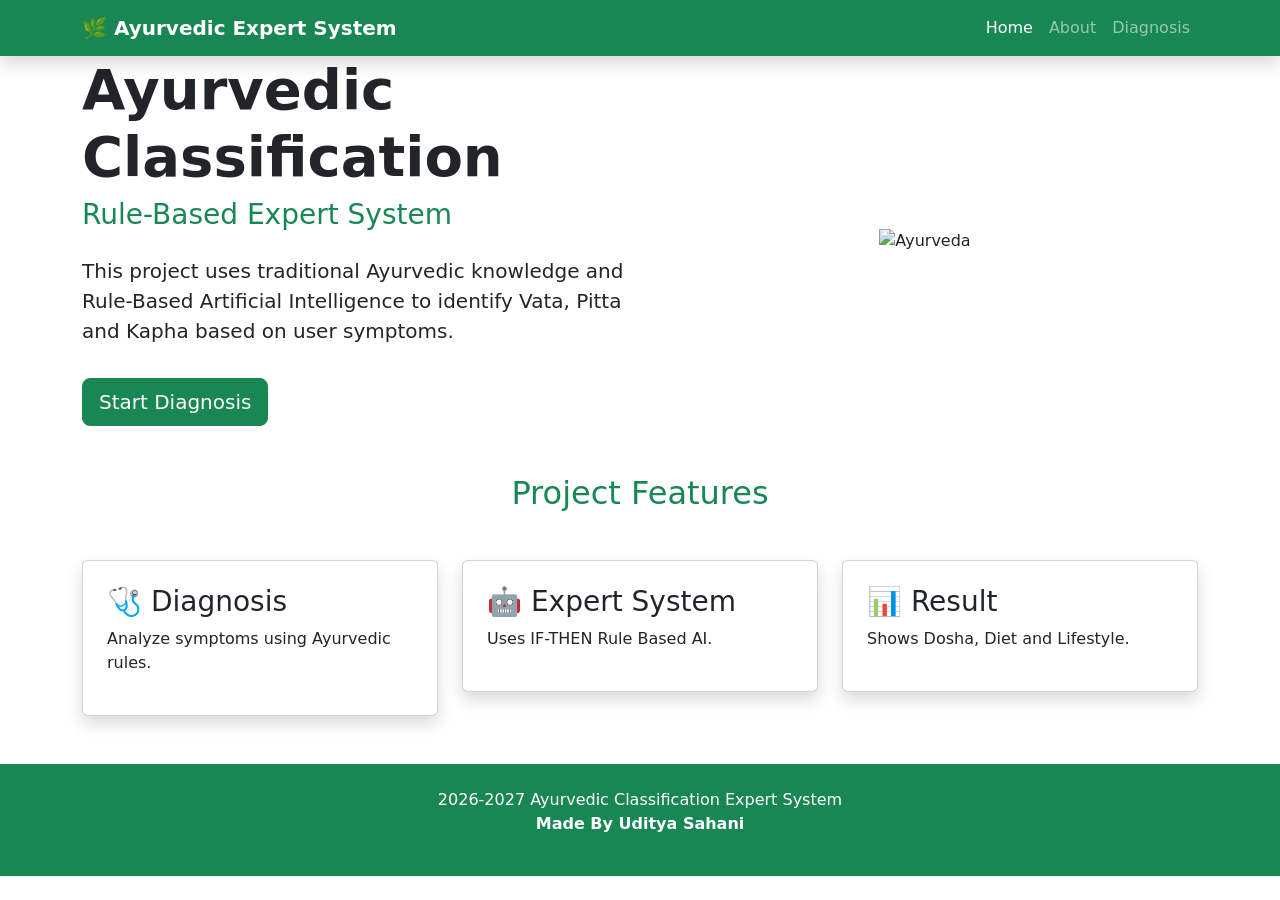
==== index.html @ 4fa50b80 "Add files via upload" ====
<!DOCTYPE html>
<html lang="en">
<head>
    <meta charset="UTF-8">
    <meta name="viewport" content="width=device-width, initial-scale=1.0">
    <title>Ayurvedic Expert System</title>

    <!-- Bootstrap -->
    <link href="https://cdn.jsdelivr.net/npm/bootstrap@5.3.3/dist/css/bootstrap.min.css" rel="stylesheet">

    <!-- CSS -->
    <link rel="stylesheet" href="../CSS files/style.css">
</head>
<body>

<!-- Navbar -->
<nav class="navbar navbar-expand-lg navbar-dark bg-success shadow">
    <div class="container">
        <a class="navbar-brand fw-bold" href="#">
            🌿 Ayurvedic Expert System
        </a>

        <button class="navbar-toggler" type="button"
            data-bs-toggle="collapse"
            data-bs-target="#menu">
            <span class="navbar-toggler-icon"></span>
        </button>

        <div class="collapse navbar-collapse" id="menu">

            <ul class="navbar-nav ms-auto">

                <li class="nav-item">
                    <a class="nav-link active" href="index.html">Home</a>
                </li>

                <li class="nav-item">
                    <a class="nav-link" href="about.html">About</a>
                </li>

                <li class="nav-item">
                    <a class="nav-link" href="diagnosis.html">Diagnosis</a>
                </li>

            </ul>

        </div>
    </div>
</nav>

<!-- Hero Section -->

<section class="hero">

<div class="container">

<div class="row align-items-center">

<div class="col-lg-6">

<h1 class="display-4 fw-bold">

Ayurvedic Classification

</h1>

<h3 class="text-success">

Rule-Based Expert System

</h3>

<p class="lead mt-4">

This project uses traditional Ayurvedic knowledge and
Rule-Based Artificial Intelligence to identify
Vata, Pitta and Kapha based on user symptoms.

</p>

<a href="diagnosis.html" class="btn btn-success btn-lg mt-3">

Start Diagnosis

</a>

</div>

<div class="col-lg-6 text-center">

<img src="../image/hero.png"
class="img-fluid"
alt="Ayurveda">

</div>

</div>

</div>

</section>

<!-- Features -->

<section class="container my-5">

<h2 class="text-center text-success mb-5">

Project Features

</h2>

<div class="row">

<div class="col-md-4">

<div class="card shadow p-4">

<h3>🩺 Diagnosis</h3>

<p>

Analyze symptoms using Ayurvedic rules.

</p>

</div>

</div>

<div class="col-md-4">

<div class="card shadow p-4">

<h3>🤖 Expert System</h3>

<p>

Uses IF-THEN Rule Based AI.

</p>

</div>

</div>

<div class="col-md-4">

<div class="card shadow p-4">

<h3>📊 Result</h3>

<p>

Shows Dosha, Diet and Lifestyle.

</p>

</div>

</div>

</div>

</section>

<!-- Footer -->

<footer class="bg-success text-white text-center p-4">

<p>
2026-2027 Ayurvedic Classification Expert System <br> <b> Made By Uditya Sahani</b>

</p>


</footer>

<script src="https://cdn.jsdelivr.net/npm/bootstrap@5.3.3/dist/js/bootstrap.bundle.min.js"></script>

</body>
</html>
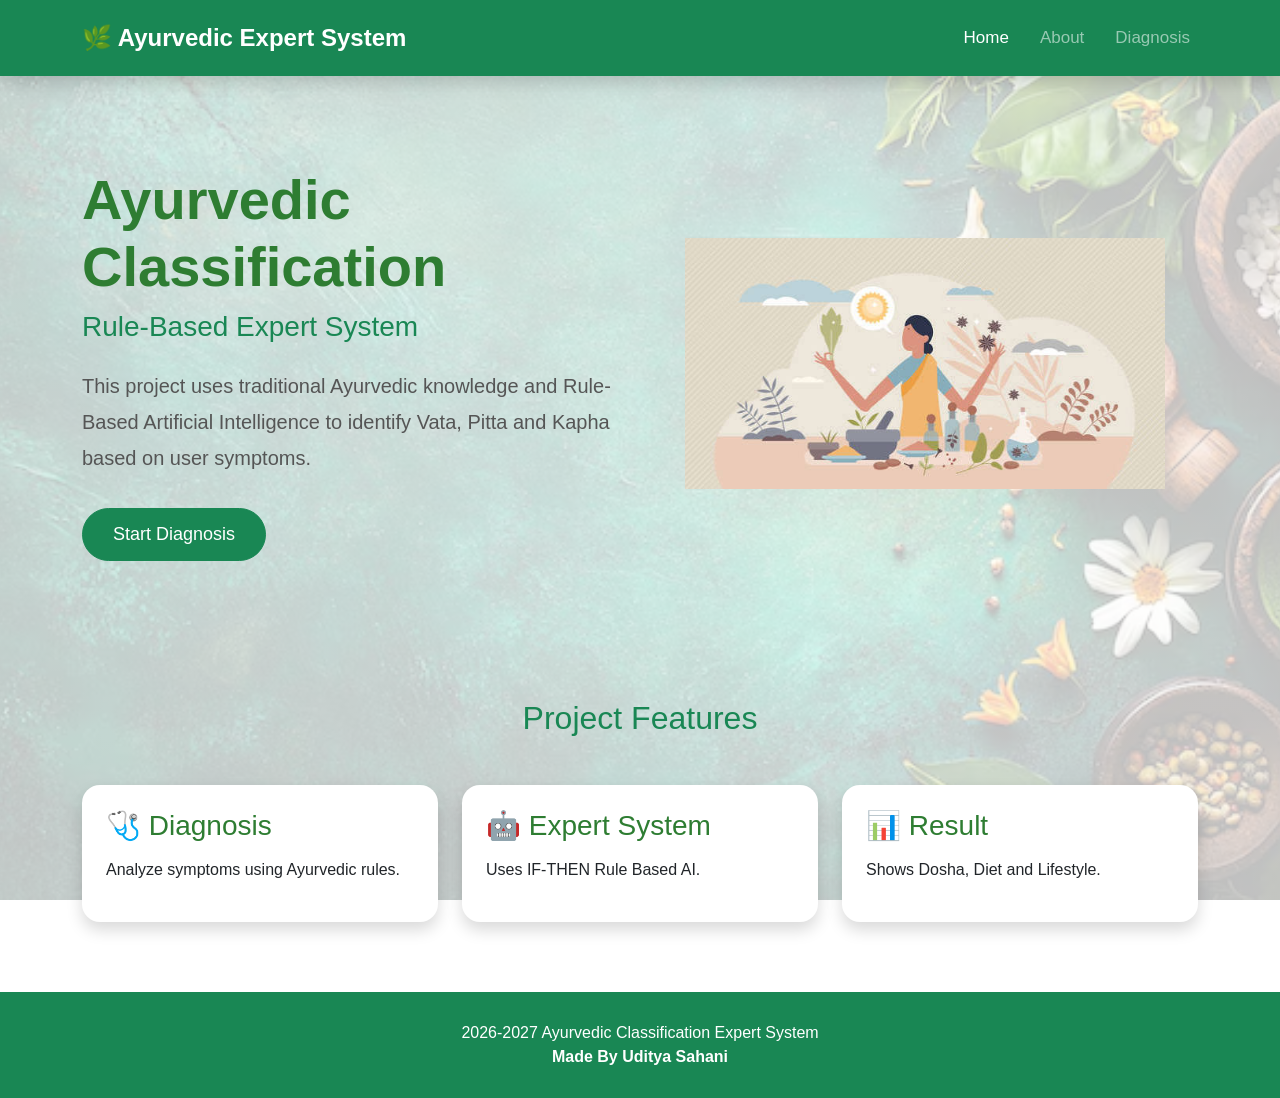
==== commit abe8a04d: "Update index.html" ====
--- a/index.html
+++ b/index.html
@@ -9,7 +9,7 @@
     <link href="https://cdn.jsdelivr.net/npm/bootstrap@5.3.3/dist/css/bootstrap.min.css" rel="stylesheet">
 
     <!-- CSS -->
-    <link rel="stylesheet" href="../CSS files/style.css">
+    <link rel="stylesheet" href="style.css">
 </head>
 <body>
 
@@ -88,7 +88,7 @@
 
 <div class="col-lg-6 text-center">
 
-<img src="../image/hero.png"
+<img src="hero.png"
 class="img-fluid"
 alt="Ayurveda">
 
@@ -179,4 +179,4 @@
 <script src="https://cdn.jsdelivr.net/npm/bootstrap@5.3.3/dist/js/bootstrap.bundle.min.js"></script>
 
 </body>
-</html>+</html>
--- a/style.css
+++ b/style.css
@@ -0,0 +1,166 @@
+/* Google Font */
+@import url('https://fonts.googleapis.com/css2?family=Poppins:wght@300;400;500;600;700&display=swap');
+
+*{
+    margin:0;
+    padding:0;
+    box-sizing:border-box;
+    font-family:'Poppins',sans-serif;
+}
+
+body{
+    color:#333;
+    background:
+        linear-gradient(rgba(255,255,255,0.75), rgba(255,255,255,0.75)),
+        url("H.avif");
+    background-size: cover;
+    background-position: center;
+    background-repeat: no-repeat;
+    background-attachment: fixed;
+
+}
+
+/* Navbar */
+
+.navbar{
+    padding:15px 0;
+}
+
+.navbar-brand{
+    font-size:1.5rem;
+}
+
+.nav-link{
+    font-size:17px;
+    margin-left:15px;
+    transition:.3s;
+}
+
+.nav-link:hover{
+    color:#d4edda !important;
+}
+
+/* Hero Section */
+
+.hero{
+    padding:90px 0;
+    background: transparent;
+}
+
+.hero h1{
+    font-weight:700;
+    color:#2e7d32;
+}
+
+.hero h3{
+    margin-top:10px;
+}
+
+.hero p{
+    line-height:1.8;
+    color:#555;
+}
+
+.hero img{
+    width:100%;
+    max-width:480px;
+    animation:float 3s ease-in-out infinite;
+}
+
+/* Floating Animation */
+
+@keyframes float{
+
+0%{
+transform:translateY(0px);
+}
+
+50%{
+transform:translateY(-12px);
+}
+
+100%{
+transform:translateY(0px);
+}
+
+}
+
+/* Button */
+
+.btn-success{
+    padding:12px 30px;
+    border-radius:30px;
+    font-size:18px;
+}
+
+/* Cards */
+
+.card{
+
+border:none;
+
+border-radius:18px;
+
+transition:.4s;
+
+background:white;
+
+}
+
+.card:hover{
+
+transform:translateY(-10px);
+
+box-shadow:0 15px 35px rgba(0,0,0,.15);
+
+}
+
+.card h3{
+
+color:#2e7d32;
+
+margin-bottom:15px;
+
+}
+
+/* Footer */
+
+footer{
+
+margin-top:70px;
+
+}
+
+footer p{
+
+margin:5px;
+
+}
+
+/* Responsive */
+
+@media(max-width:768px){
+
+.hero{
+
+text-align:center;
+
+padding:60px 20px;
+
+}
+
+.hero img{
+
+margin-top:40px;
+
+width:80%;
+
+}
+
+.card{
+
+margin-bottom:25px;
+
+}
+
+}
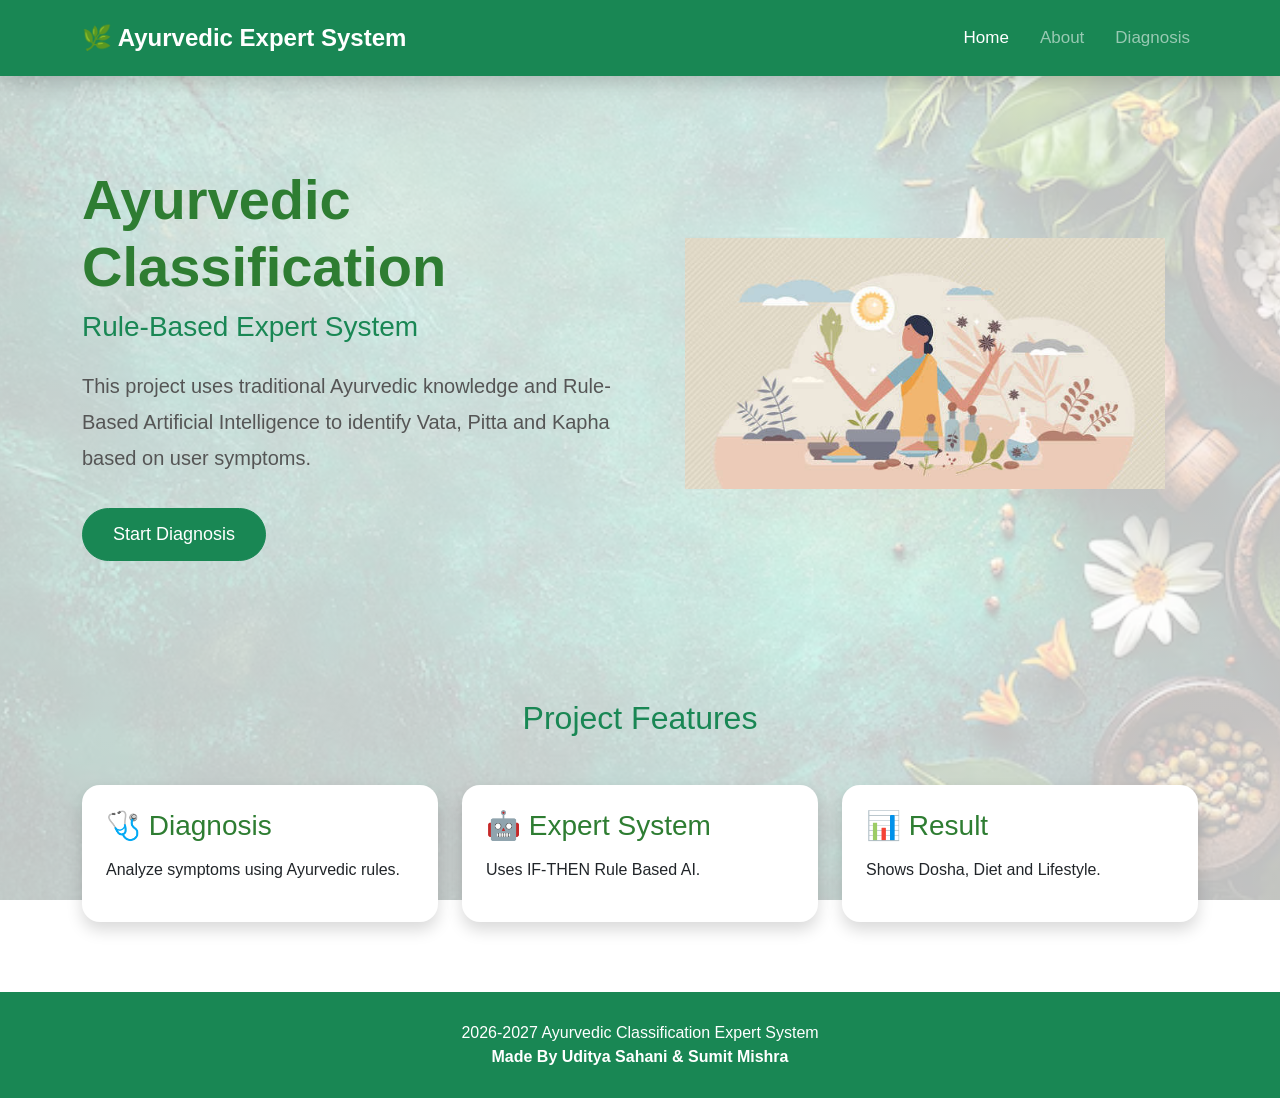
==== commit 5256f67f: "Update index.html" ====
--- a/index.html
+++ b/index.html
@@ -169,7 +169,7 @@
 <footer class="bg-success text-white text-center p-4">
 
 <p>
-2026-2027 Ayurvedic Classification Expert System <br> <b> Made By Uditya Sahani</b>
+2026-2027 Ayurvedic Classification Expert System <br> <b> Made By Uditya Sahani & Sumit Mishra</b>
 
 </p>
 
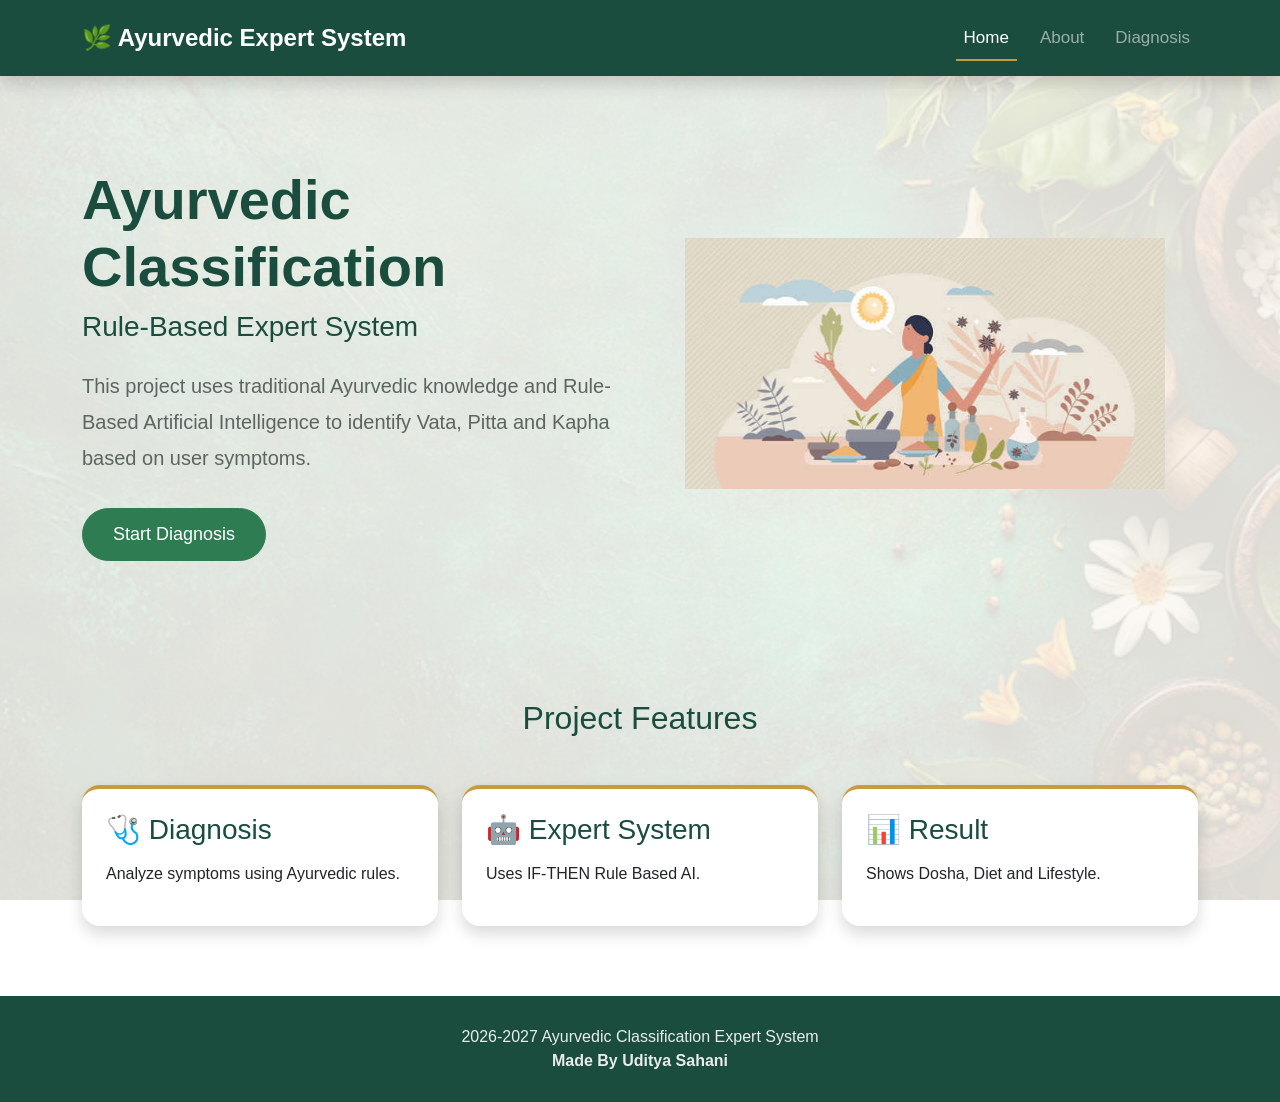
==== commit 96595588: "Add files via upload" ====
--- a/index.html
+++ b/index.html
@@ -9,7 +9,7 @@
     <link href="https://cdn.jsdelivr.net/npm/bootstrap@5.3.3/dist/css/bootstrap.min.css" rel="stylesheet">
 
     <!-- CSS -->
-    <link rel="stylesheet" href="style.css">
+    <link rel="stylesheet" href="../CSS files/style.css">
 </head>
 <body>
 
@@ -56,7 +56,7 @@
 
 <div class="row align-items-center">
 
-<div class="col-lg-6">
+<div class="col-lg-6 reveal-left">
 
 <h1 class="display-4 fw-bold">
 
@@ -86,9 +86,9 @@
 
 </div>
 
-<div class="col-lg-6 text-center">
+<div class="col-lg-6 text-center reveal-right">
 
-<img src="hero.png"
+<img src="../image/hero.png"
 class="img-fluid"
 alt="Ayurveda">
 
@@ -114,7 +114,7 @@
 
 <div class="col-md-4">
 
-<div class="card shadow p-4">
+<div class="card shadow p-4 reveal">
 
 <h3>🩺 Diagnosis</h3>
 
@@ -130,7 +130,7 @@
 
 <div class="col-md-4">
 
-<div class="card shadow p-4">
+<div class="card shadow p-4 reveal">
 
 <h3>🤖 Expert System</h3>
 
@@ -146,7 +146,7 @@
 
 <div class="col-md-4">
 
-<div class="card shadow p-4">
+<div class="card shadow p-4 reveal">
 
 <h3>📊 Result</h3>
 
@@ -169,7 +169,7 @@
 <footer class="bg-success text-white text-center p-4">
 
 <p>
-2026-2027 Ayurvedic Classification Expert System <br> <b> Made By Uditya Sahani & Sumit Mishra</b>
+2026-2027 Ayurvedic Classification Expert System <br> <b> Made By Uditya Sahani</b>
 
 </p>
 
@@ -177,6 +177,7 @@
 </footer>
 
 <script src="https://cdn.jsdelivr.net/npm/bootstrap@5.3.3/dist/js/bootstrap.bundle.min.js"></script>
+<script src="../js/animations.js"></script>
 
 </body>
-</html>
+</html>
--- a/CSS files/style.css
+++ b/CSS files/style.css
@@ -0,0 +1,351 @@
+/* Google Font */
+@import url('https://fonts.googleapis.com/css2?family=Poppins:wght@300;400;500;600;700&display=swap');
+
+:root{
+    --forest-green:#1B4D3E;
+    --leaf-green:#2E7D52;
+    --sage:#6B8F71;
+    --turmeric-gold:#C89B3C;
+    --cream:#FBF8F2;
+    --charcoal:#2B2B2B;
+    --muted-text:#5C6560;
+}
+
+*{
+    margin:0;
+    padding:0;
+    box-sizing:border-box;
+    font-family:'Poppins',sans-serif;
+}
+
+body{
+    color:var(--charcoal);
+    background:
+        linear-gradient(rgba(251,248,242,0.88), rgba(251,248,242,0.88)),
+        url("../image/H.avif");
+    background-size: cover;
+    background-position: center;
+    background-repeat: no-repeat;
+    background-attachment: fixed;
+
+}
+
+/* ============================= */
+/* Bootstrap Color Overrides      */
+/* ============================= */
+
+.bg-success{
+    background-color:var(--forest-green) !important;
+}
+
+.text-success{
+    color:var(--forest-green) !important;
+}
+
+.btn-success{
+    background-color:var(--leaf-green) !important;
+    border-color:var(--leaf-green) !important;
+}
+
+.btn-success:hover,
+.btn-success:focus{
+    background-color:var(--forest-green) !important;
+    border-color:var(--forest-green) !important;
+}
+
+.btn-primary{
+    background-color:var(--turmeric-gold) !important;
+    border-color:var(--turmeric-gold) !important;
+    color:#2b2b2b !important;
+}
+
+.btn-primary:hover,
+.btn-primary:focus{
+    background-color:#b8872e !important;
+    border-color:#b8872e !important;
+    color:#fff !important;
+}
+
+.table-success{
+    --bs-table-bg:rgba(27,77,62,.06) !important;
+}
+
+/* Navbar */
+
+.navbar{
+    padding:15px 0;
+}
+
+.navbar-brand{
+    font-size:1.5rem;
+}
+
+.nav-link{
+    font-size:17px;
+    margin-left:15px;
+    transition:.3s;
+}
+
+.nav-link:hover{
+    color:var(--turmeric-gold) !important;
+}
+
+/* Hero Section */
+
+.hero{
+    padding:90px 0;
+    background: transparent;
+}
+
+.hero h1{
+    font-weight:700;
+    color:var(--forest-green);
+}
+
+.hero h3{
+    margin-top:10px;
+}
+
+.hero p{
+    line-height:1.8;
+    color:var(--muted-text);
+}
+
+.hero img{
+    width:100%;
+    max-width:480px;
+    animation:float 3s ease-in-out infinite;
+}
+
+/* Floating Animation */
+
+@keyframes float{
+
+0%{
+transform:translateY(0px);
+}
+
+50%{
+transform:translateY(-12px);
+}
+
+100%{
+transform:translateY(0px);
+}
+
+}
+
+/* Button */
+
+.btn-success{
+    padding:12px 30px;
+    border-radius:30px;
+    font-size:18px;
+}
+
+/* Cards */
+
+.card{
+
+border:none;
+
+border-radius:18px;
+
+transition:.4s;
+
+background:white;
+
+border-top:4px solid var(--turmeric-gold);
+
+}
+
+.card:hover{
+
+transform:translateY(-10px);
+
+box-shadow:0 15px 35px rgba(27,77,62,.15);
+
+}
+
+.card h3{
+
+color:var(--forest-green);
+
+margin-bottom:15px;
+
+}
+
+/* Footer */
+
+footer{
+
+margin-top:70px;
+background-color:#123529 !important;
+
+}
+
+footer p{
+
+margin:5px;
+opacity:.9;
+
+}
+
+/* ============================= */
+/* Scroll Reveal Animation        */
+/* ============================= */
+
+.reveal{
+    opacity:0;
+    transform:translateY(50px);
+    transition:opacity .8s ease, transform .8s ease;
+}
+
+.reveal.active{
+    opacity:1;
+    transform:translateY(0);
+}
+
+.reveal-left{
+    opacity:0;
+    transform:translateX(-60px);
+    transition:opacity .8s ease, transform .8s ease;
+}
+
+.reveal-left.active{
+    opacity:1;
+    transform:translateX(0);
+}
+
+.reveal-right{
+    opacity:0;
+    transform:translateX(60px);
+    transition:opacity .8s ease, transform .8s ease;
+}
+
+.reveal-right.active{
+    opacity:1;
+    transform:translateX(0);
+}
+
+/* Stagger children (cards etc.) */
+.reveal.active:nth-child(2){ transition-delay:.15s; }
+.reveal.active:nth-child(3){ transition-delay:.3s; }
+.reveal.active:nth-child(4){ transition-delay:.45s; }
+
+/* ============================= */
+/* Click / Ripple Animation       */
+/* ============================= */
+
+.btn-success,
+.btn-primary{
+    position:relative;
+    overflow:hidden;
+    transform:scale(1);
+    transition:transform .15s ease, box-shadow .3s ease;
+}
+
+.btn-success:active,
+.btn-primary:active{
+    transform:scale(.94);
+}
+
+.ripple{
+    position:absolute;
+    border-radius:50%;
+    background:rgba(255,255,255,.6);
+    transform:scale(0);
+    animation:rippleAnim .6s linear;
+    pointer-events:none;
+}
+
+@keyframes rippleAnim{
+    to{
+        transform:scale(4);
+        opacity:0;
+    }
+}
+
+/* Card click pulse */
+.card{
+    cursor:pointer;
+}
+
+.card.clicked{
+    animation:cardPulse .35s ease;
+}
+
+@keyframes cardPulse{
+    0%{ transform:scale(1); }
+    40%{ transform:scale(.97); }
+    100%{ transform:scale(1); }
+}
+
+/* Nav link underline click/hover animation */
+.nav-link{
+    position:relative;
+}
+
+.nav-link::after{
+    content:"";
+    position:absolute;
+    left:0;
+    bottom:-2px;
+    width:0;
+    height:2px;
+    background:var(--turmeric-gold);
+    transition:width .3s ease;
+}
+
+.nav-link:hover::after,
+.nav-link.active::after{
+    width:100%;
+}
+
+/* Dosha Progress Bars - thematic professional colors */
+
+.progress{
+    height:26px;
+    border-radius:20px;
+    background-color:#eef1ee;
+}
+
+#vataBar{
+    background-color:#6E8CA0 !important; /* air - cool blue-grey */
+}
+
+#pittaBar{
+    background-color:#D2691E !important; /* fire - warm burnt orange */
+}
+
+#kaphaBar{
+    background-color:var(--leaf-green) !important; /* earth/water - green */
+}
+
+/* Responsive */
+
+@media(max-width:768px){
+
+.hero{
+
+text-align:center;
+
+padding:60px 20px;
+
+}
+
+.hero img{
+
+margin-top:40px;
+
+width:80%;
+
+}
+
+.card{
+
+margin-bottom:25px;
+
+}
+
+}
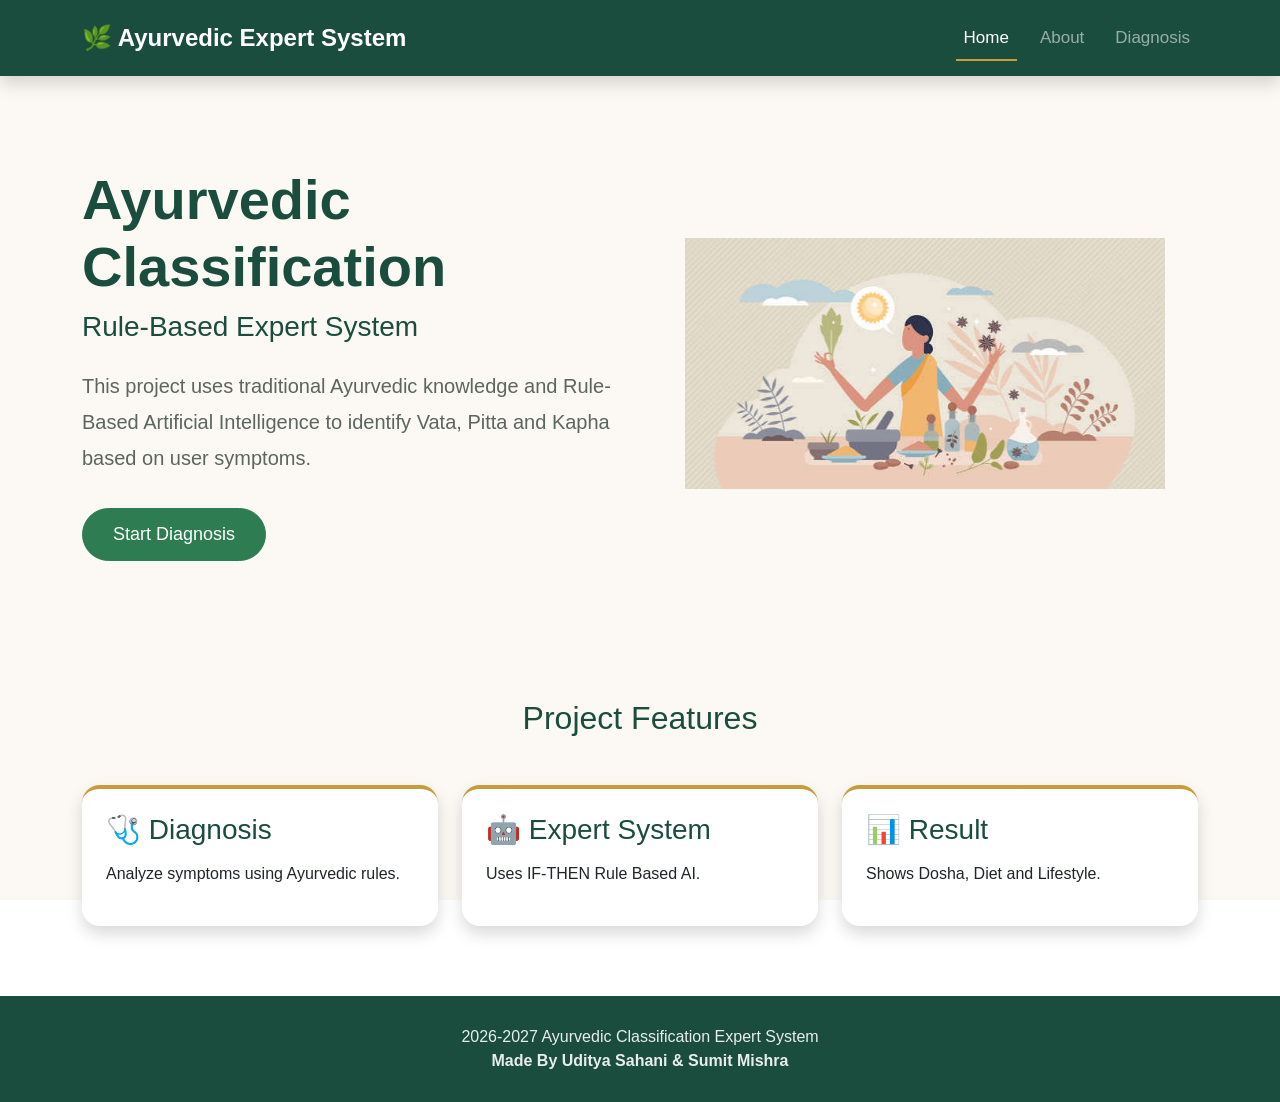
==== commit 75eb2ead: "Update index.html" ====
--- a/index.html
+++ b/index.html
@@ -9,7 +9,7 @@
     <link href="https://cdn.jsdelivr.net/npm/bootstrap@5.3.3/dist/css/bootstrap.min.css" rel="stylesheet">
 
     <!-- CSS -->
-    <link rel="stylesheet" href="../CSS files/style.css">
+    <link rel="stylesheet" href="style.css">
 </head>
 <body>
 
@@ -88,7 +88,7 @@
 
 <div class="col-lg-6 text-center reveal-right">
 
-<img src="../image/hero.png"
+<img src="hero.png"
 class="img-fluid"
 alt="Ayurveda">
 
@@ -169,7 +169,7 @@
 <footer class="bg-success text-white text-center p-4">
 
 <p>
-2026-2027 Ayurvedic Classification Expert System <br> <b> Made By Uditya Sahani</b>
+2026-2027 Ayurvedic Classification Expert System <br> <b> Made By Uditya Sahani & Sumit Mishra</b>
 
 </p>
 
@@ -177,7 +177,7 @@
 </footer>
 
 <script src="https://cdn.jsdelivr.net/npm/bootstrap@5.3.3/dist/js/bootstrap.bundle.min.js"></script>
-<script src="../js/animations.js"></script>
+<script src="animations.js"></script>
 
 </body>
-</html>+</html>
--- a/style.css
+++ b/style.css
@@ -0,0 +1,351 @@
+/* Google Font */
+@import url('https://fonts.googleapis.com/css2?family=Poppins:wght@300;400;500;600;700&display=swap');
+
+:root{
+    --forest-green:#1B4D3E;
+    --leaf-green:#2E7D52;
+    --sage:#6B8F71;
+    --turmeric-gold:#C89B3C;
+    --cream:#FBF8F2;
+    --charcoal:#2B2B2B;
+    --muted-text:#5C6560;
+}
+
+*{
+    margin:0;
+    padding:0;
+    box-sizing:border-box;
+    font-family:'Poppins',sans-serif;
+}
+
+body{
+    color:var(--charcoal);
+    background:
+        linear-gradient(rgba(251,248,242,0.88), rgba(251,248,242,0.88)),
+        url("../image/H.avif");
+    background-size: cover;
+    background-position: center;
+    background-repeat: no-repeat;
+    background-attachment: fixed;
+
+}
+
+/* ============================= */
+/* Bootstrap Color Overrides      */
+/* ============================= */
+
+.bg-success{
+    background-color:var(--forest-green) !important;
+}
+
+.text-success{
+    color:var(--forest-green) !important;
+}
+
+.btn-success{
+    background-color:var(--leaf-green) !important;
+    border-color:var(--leaf-green) !important;
+}
+
+.btn-success:hover,
+.btn-success:focus{
+    background-color:var(--forest-green) !important;
+    border-color:var(--forest-green) !important;
+}
+
+.btn-primary{
+    background-color:var(--turmeric-gold) !important;
+    border-color:var(--turmeric-gold) !important;
+    color:#2b2b2b !important;
+}
+
+.btn-primary:hover,
+.btn-primary:focus{
+    background-color:#b8872e !important;
+    border-color:#b8872e !important;
+    color:#fff !important;
+}
+
+.table-success{
+    --bs-table-bg:rgba(27,77,62,.06) !important;
+}
+
+/* Navbar */
+
+.navbar{
+    padding:15px 0;
+}
+
+.navbar-brand{
+    font-size:1.5rem;
+}
+
+.nav-link{
+    font-size:17px;
+    margin-left:15px;
+    transition:.3s;
+}
+
+.nav-link:hover{
+    color:var(--turmeric-gold) !important;
+}
+
+/* Hero Section */
+
+.hero{
+    padding:90px 0;
+    background: transparent;
+}
+
+.hero h1{
+    font-weight:700;
+    color:var(--forest-green);
+}
+
+.hero h3{
+    margin-top:10px;
+}
+
+.hero p{
+    line-height:1.8;
+    color:var(--muted-text);
+}
+
+.hero img{
+    width:100%;
+    max-width:480px;
+    animation:float 3s ease-in-out infinite;
+}
+
+/* Floating Animation */
+
+@keyframes float{
+
+0%{
+transform:translateY(0px);
+}
+
+50%{
+transform:translateY(-12px);
+}
+
+100%{
+transform:translateY(0px);
+}
+
+}
+
+/* Button */
+
+.btn-success{
+    padding:12px 30px;
+    border-radius:30px;
+    font-size:18px;
+}
+
+/* Cards */
+
+.card{
+
+border:none;
+
+border-radius:18px;
+
+transition:.4s;
+
+background:white;
+
+border-top:4px solid var(--turmeric-gold);
+
+}
+
+.card:hover{
+
+transform:translateY(-10px);
+
+box-shadow:0 15px 35px rgba(27,77,62,.15);
+
+}
+
+.card h3{
+
+color:var(--forest-green);
+
+margin-bottom:15px;
+
+}
+
+/* Footer */
+
+footer{
+
+margin-top:70px;
+background-color:#123529 !important;
+
+}
+
+footer p{
+
+margin:5px;
+opacity:.9;
+
+}
+
+/* ============================= */
+/* Scroll Reveal Animation        */
+/* ============================= */
+
+.reveal{
+    opacity:0;
+    transform:translateY(50px);
+    transition:opacity .8s ease, transform .8s ease;
+}
+
+.reveal.active{
+    opacity:1;
+    transform:translateY(0);
+}
+
+.reveal-left{
+    opacity:0;
+    transform:translateX(-60px);
+    transition:opacity .8s ease, transform .8s ease;
+}
+
+.reveal-left.active{
+    opacity:1;
+    transform:translateX(0);
+}
+
+.reveal-right{
+    opacity:0;
+    transform:translateX(60px);
+    transition:opacity .8s ease, transform .8s ease;
+}
+
+.reveal-right.active{
+    opacity:1;
+    transform:translateX(0);
+}
+
+/* Stagger children (cards etc.) */
+.reveal.active:nth-child(2){ transition-delay:.15s; }
+.reveal.active:nth-child(3){ transition-delay:.3s; }
+.reveal.active:nth-child(4){ transition-delay:.45s; }
+
+/* ============================= */
+/* Click / Ripple Animation       */
+/* ============================= */
+
+.btn-success,
+.btn-primary{
+    position:relative;
+    overflow:hidden;
+    transform:scale(1);
+    transition:transform .15s ease, box-shadow .3s ease;
+}
+
+.btn-success:active,
+.btn-primary:active{
+    transform:scale(.94);
+}
+
+.ripple{
+    position:absolute;
+    border-radius:50%;
+    background:rgba(255,255,255,.6);
+    transform:scale(0);
+    animation:rippleAnim .6s linear;
+    pointer-events:none;
+}
+
+@keyframes rippleAnim{
+    to{
+        transform:scale(4);
+        opacity:0;
+    }
+}
+
+/* Card click pulse */
+.card{
+    cursor:pointer;
+}
+
+.card.clicked{
+    animation:cardPulse .35s ease;
+}
+
+@keyframes cardPulse{
+    0%{ transform:scale(1); }
+    40%{ transform:scale(.97); }
+    100%{ transform:scale(1); }
+}
+
+/* Nav link underline click/hover animation */
+.nav-link{
+    position:relative;
+}
+
+.nav-link::after{
+    content:"";
+    position:absolute;
+    left:0;
+    bottom:-2px;
+    width:0;
+    height:2px;
+    background:var(--turmeric-gold);
+    transition:width .3s ease;
+}
+
+.nav-link:hover::after,
+.nav-link.active::after{
+    width:100%;
+}
+
+/* Dosha Progress Bars - thematic professional colors */
+
+.progress{
+    height:26px;
+    border-radius:20px;
+    background-color:#eef1ee;
+}
+
+#vataBar{
+    background-color:#6E8CA0 !important; /* air - cool blue-grey */
+}
+
+#pittaBar{
+    background-color:#D2691E !important; /* fire - warm burnt orange */
+}
+
+#kaphaBar{
+    background-color:var(--leaf-green) !important; /* earth/water - green */
+}
+
+/* Responsive */
+
+@media(max-width:768px){
+
+.hero{
+
+text-align:center;
+
+padding:60px 20px;
+
+}
+
+.hero img{
+
+margin-top:40px;
+
+width:80%;
+
+}
+
+.card{
+
+margin-bottom:25px;
+
+}
+
+}
